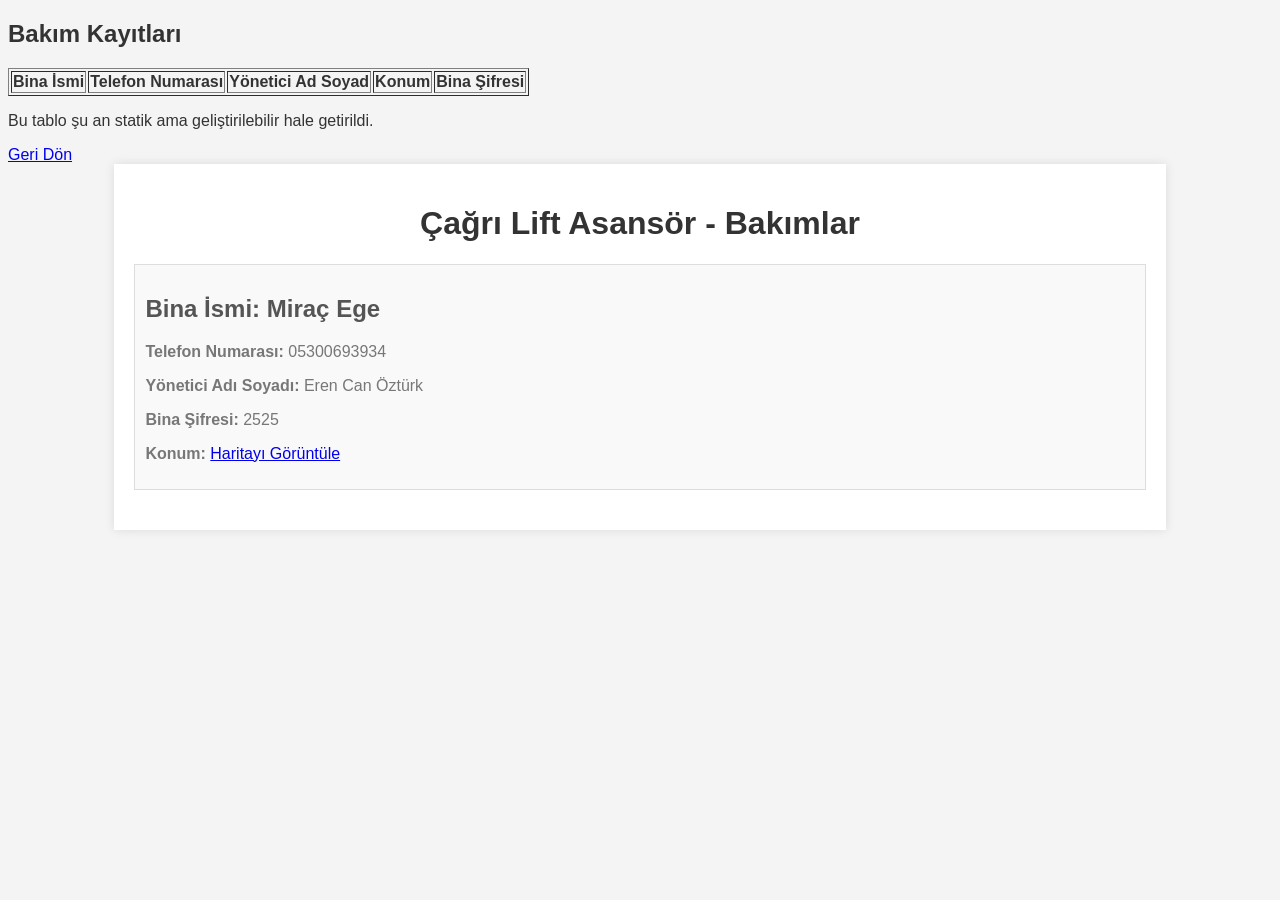
==== bakımlar.html @ 4c7fc6a7 "Update and rename bakimlar.html to bakımlar.html" ====
<!DOCTYPE html>
<html lang="tr">
<head>
  <meta charset="UTF-8">
  <title>Bakım Kayıtları</title>
</head>
<body>
  <h2>Bakım Kayıtları</h2>
  <table border="1">
    <tr>
      <th>Bina İsmi</th>
      <th>Telefon Numarası</th>
      <th>Yönetici Ad Soyad</th>
      <th>Konum</th>
      <th>Bina Şifresi</th>
    </tr>
    <!-- Kayıtlar buraya eklenecek -->
  </table>
  <p>Bu tablo şu an statik ama geliştirilebilir hale getirildi.</p>
  <a href="panel.html">Geri Dön</a>
</body>
</html>
<!DOCTYPE html>
<html lang="tr">
<head>
    <meta charset="UTF-8">
    <meta name="viewport" content="width=device-width, initial-scale=1.0">
    <title>Çağrı Lift Asansör - Bakımlar</title>
    <style>
        body {
            font-family: Arial, sans-serif;
            background-color: #f4f4f4;
            color: #333;
        }
        .container {
            width: 80%;
            margin: 0 auto;
            background-color: #fff;
            padding: 20px;
            box-shadow: 0 0 10px rgba(0, 0, 0, 0.1);
        }
        h1 {
            text-align: center;
            color: #333;
        }
        .info {
            margin: 20px 0;
            padding: 10px;
            background-color: #f9f9f9;
            border: 1px solid #ddd;
        }
        .info h2 {
            color: #555;
        }
        .info p {
            color: #777;
        }
    </style>
</head>
<body>

    <div class="container">
        <h1>Çağrı Lift Asansör - Bakımlar</h1>

        <div class="info">
            <h2>Bina İsmi: Miraç Ege</h2>
            <p><strong>Telefon Numarası:</strong> 05300693934</p>
            <p><strong>Yönetici Adı Soyadı:</strong> Eren Can Öztürk</p>
            <p><strong>Bina Şifresi:</strong> 2525</p>
            <p><strong>Konum:</strong> <a href="https://maps.app.goo.gl/BYBGS7PiTQJN5ioKA" target="_blank">Haritayı Görüntüle</a></p>
        </div>
    </div>

</body>
</html>
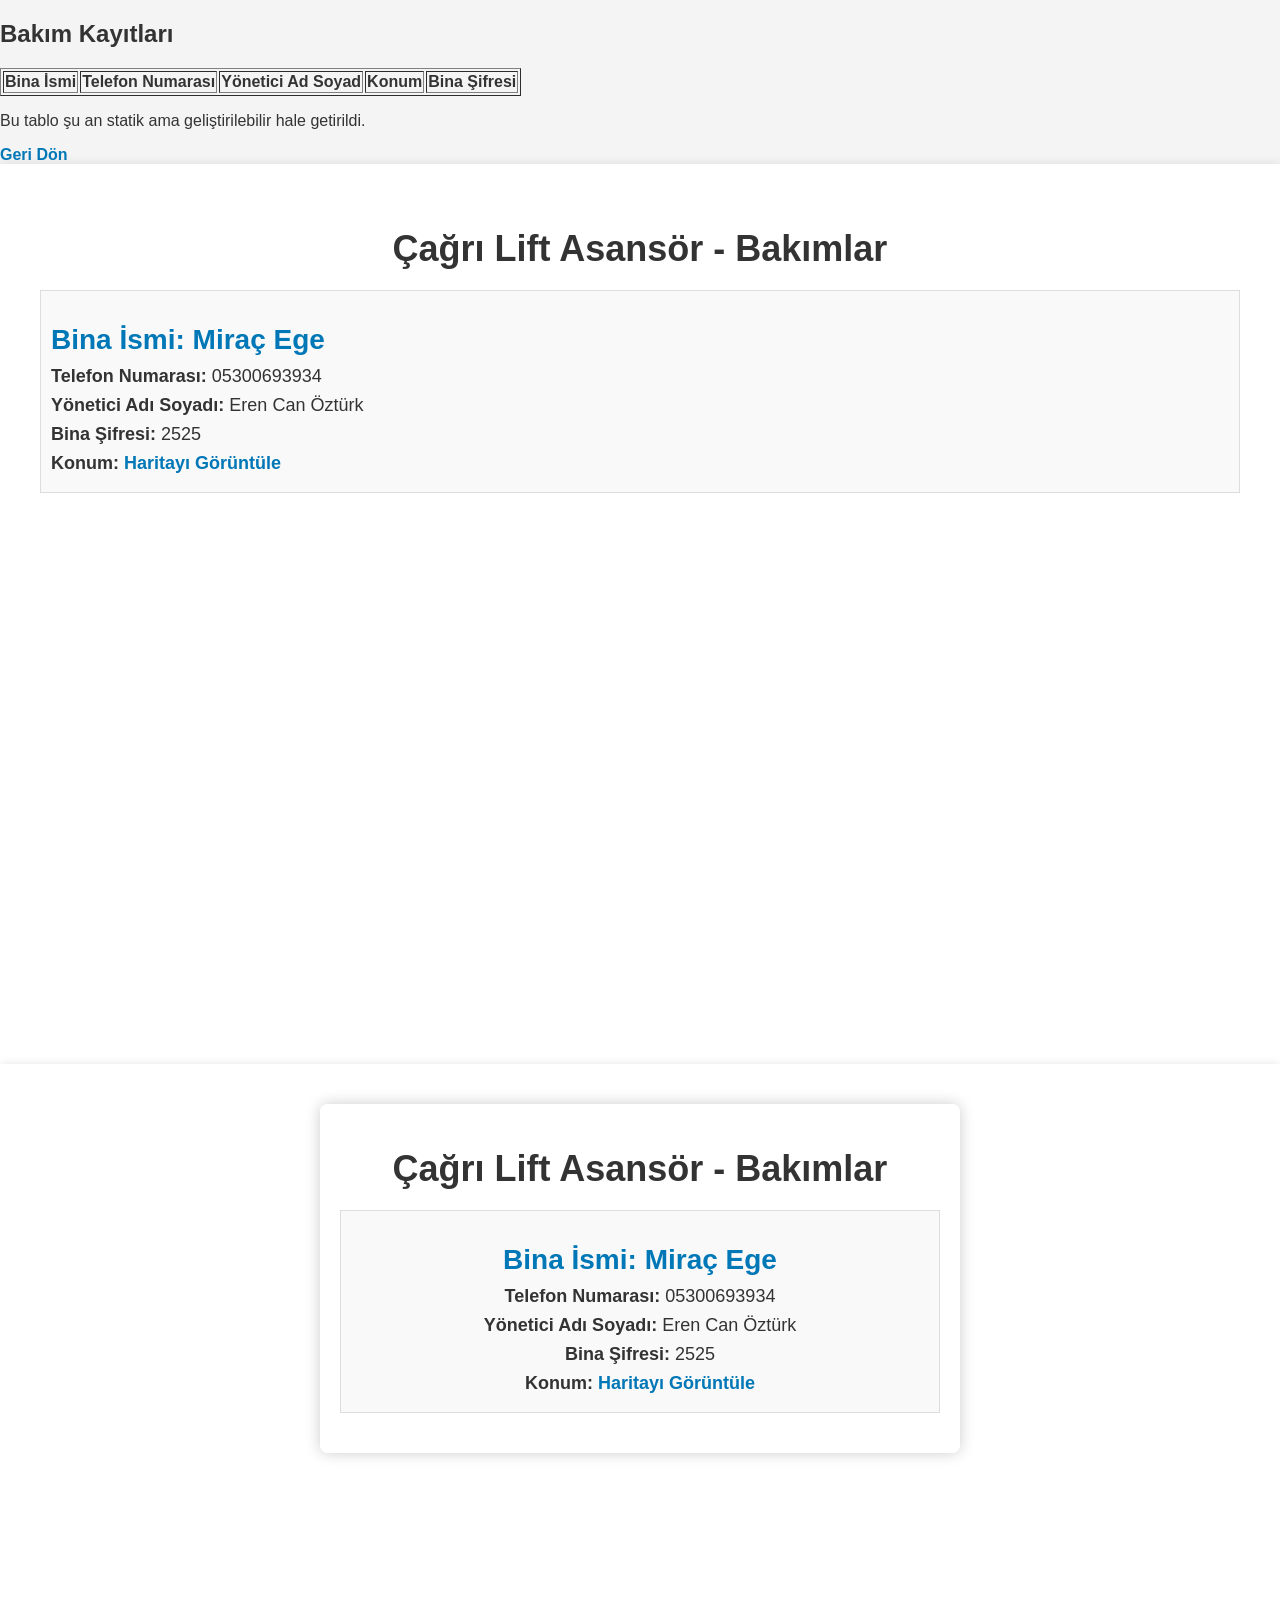
==== commit 06b2759c: "Update bakımlar.html" ====
--- a/bakımlar.html
+++ b/bakımlar.html
@@ -73,4 +73,89 @@
 
 </body>
 </html>
+<!DOCTYPE html>
+<html lang="tr">
+<head>
+    <meta charset="UTF-8">
+    <meta name="viewport" content="width=device-width, initial-scale=1.0">
+    <title>Çağrı Lift Asansör - Bakımlar</title>
+    <style>
+        /* Genel sayfa stil ayarları */
+        body {
+            font-family: Arial, sans-serif;
+            background-color: #f4f4f4;
+            color: #333;
+            margin: 0;
+            padding: 0;
+        }
 
+        /* Arka plana asansör resmi */
+        .container {
+            width: 100%;
+            height: 100vh;
+            background-image: url('https://link-to-your-elevator-image.jpg'); /* Buraya asansör resminizin URL'sini koyun */
+            background-size: cover;
+            background-position: center;
+            padding: 40px;
+            box-sizing: border-box;
+        }
+
+        /* Tema için yazı ve içerik düzeni */
+        .content {
+            background-color: rgba(255, 255, 255, 0.8); /* Yarı saydam beyaz arka plan */
+            border-radius: 8px;
+            padding: 20px;
+            max-width: 600px;
+            margin: 0 auto;
+            text-align: center;
+            box-shadow: 0 0 15px rgba(0, 0, 0, 0.2);
+        }
+
+        h1 {
+            color: #333;
+            font-size: 36px;
+            margin-bottom: 20px;
+        }
+
+        .info h2 {
+            font-size: 28px;
+            margin-bottom: 10px;
+            color: #0077b6;
+        }
+
+        .info p {
+            font-size: 18px;
+            color: #333;
+            margin: 8px 0;
+        }
+
+        a {
+            color: #0077b6;
+            text-decoration: none;
+            font-weight: bold;
+        }
+
+        a:hover {
+            text-decoration: underline;
+        }
+    </style>
+</head>
+<body>
+
+    <div class="container">
+        <div class="content">
+            <h1>Çağrı Lift Asansör - Bakımlar</h1>
+
+            <div class="info">
+                <h2>Bina İsmi: Miraç Ege</h2>
+                <p><strong>Telefon Numarası:</strong> 05300693934</p>
+                <p><strong>Yönetici Adı Soyadı:</strong> Eren Can Öztürk</p>
+                <p><strong>Bina Şifresi:</strong> 2525</p>
+                <p><strong>Konum:</strong> <a href="https://maps.app.goo.gl/BYBGS7PiTQJN5ioKA" target="_blank">Haritayı Görüntüle</a></p>
+            </div>
+        </div>
+    </div>
+
+</body>
+</html>
+
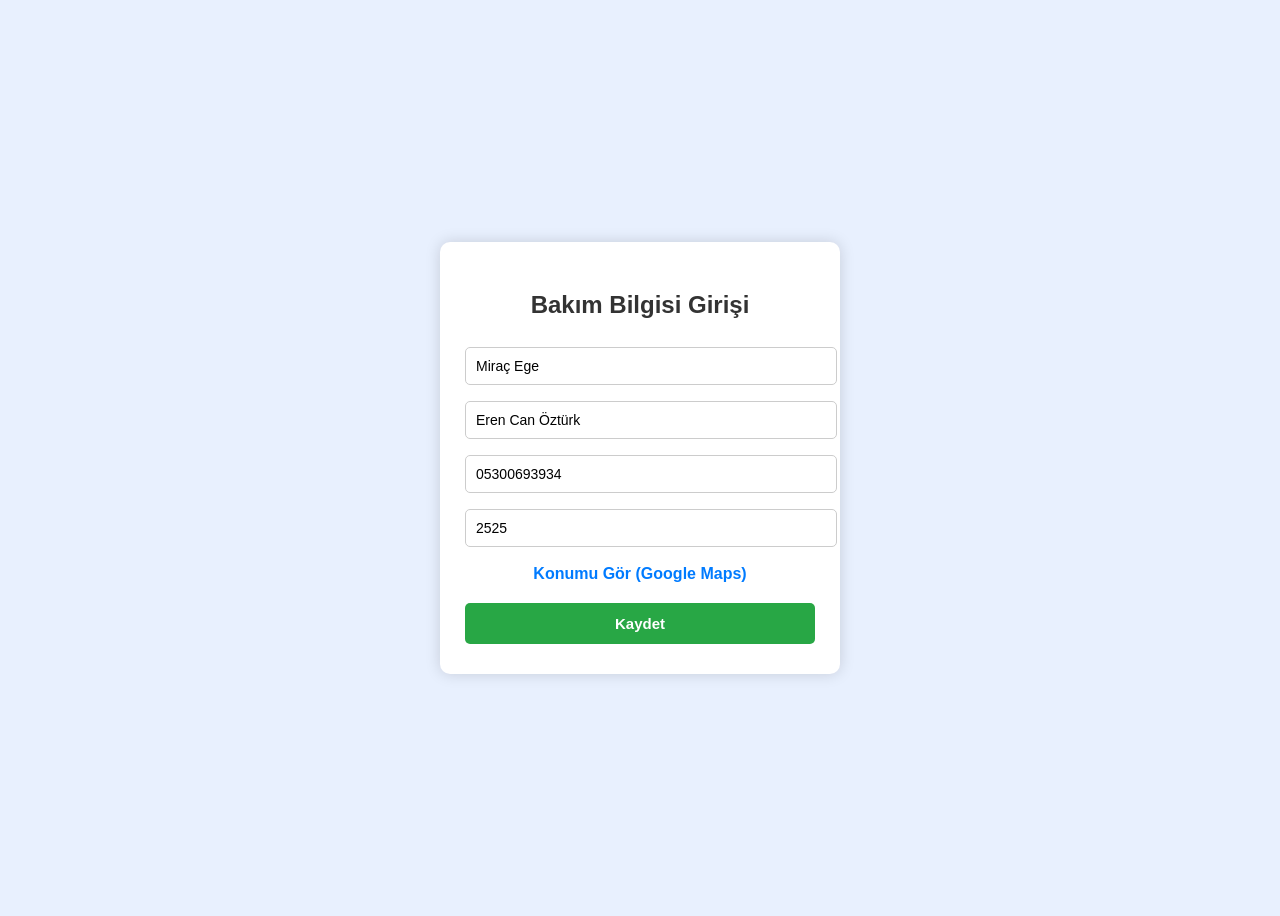
==== commit b18d6d57: "Update bakımlar.html" ====
--- a/bakımlar.html
+++ b/bakımlar.html
@@ -1,161 +1,77 @@
-<!DOCTYPE html>
-<html lang="tr">
-<head>
-  <meta charset="UTF-8">
-  <title>Bakım Kayıtları</title>
-</head>
-<body>
-  <h2>Bakım Kayıtları</h2>
-  <table border="1">
-    <tr>
-      <th>Bina İsmi</th>
-      <th>Telefon Numarası</th>
-      <th>Yönetici Ad Soyad</th>
-      <th>Konum</th>
-      <th>Bina Şifresi</th>
-    </tr>
-    <!-- Kayıtlar buraya eklenecek -->
-  </table>
-  <p>Bu tablo şu an statik ama geliştirilebilir hale getirildi.</p>
-  <a href="panel.html">Geri Dön</a>
-</body>
-</html>
 <!DOCTYPE html>
 <html lang="tr">
 <head>
     <meta charset="UTF-8">
     <meta name="viewport" content="width=device-width, initial-scale=1.0">
-    <title>Çağrı Lift Asansör - Bakımlar</title>
+    <title>Asansör Bakım Paneli</title>
     <style>
         body {
-            font-family: Arial, sans-serif;
-            background-color: #f4f4f4;
-            color: #333;
+            font-family: 'Segoe UI', Tahoma, Geneva, Verdana, sans-serif;
+            background-color: #e8f0fe;
+            display: flex;
+            justify-content: center;
+            align-items: center;
+            height: 100vh;
         }
-        .container {
-            width: 80%;
-            margin: 0 auto;
-            background-color: #fff;
-            padding: 20px;
-            box-shadow: 0 0 10px rgba(0, 0, 0, 0.1);
+        .panel {
+            background-color: #ffffff;
+            padding: 30px 25px;
+            border-radius: 10px;
+            width: 350px;
+            box-shadow: 0 0 15px rgba(0, 0, 0, 0.15);
         }
-        h1 {
+        h2 {
             text-align: center;
             color: #333;
+            margin-bottom: 20px;
         }
-        .info {
-            margin: 20px 0;
+        input[type="text"], input[type="tel"] {
+            width: 100%;
             padding: 10px;
-            background-color: #f9f9f9;
-            border: 1px solid #ddd;
+            margin: 8px 0;
+            border-radius: 5px;
+            border: 1px solid #ccc;
+            font-size: 14px;
         }
-        .info h2 {
-            color: #555;
+        .map-link {
+            display: block;
+            margin: 10px 0;
+            text-align: center;
+            color: #007bff;
+            text-decoration: none;
+            font-weight: bold;
         }
-        .info p {
-            color: #777;
+        .map-link:hover {
+            text-decoration: underline;
+        }
+        button {
+            width: 100%;
+            padding: 12px;
+            background-color: #28a745;
+            color: white;
+            font-weight: bold;
+            border: none;
+            border-radius: 5px;
+            margin-top: 10px;
+            cursor: pointer;
+            font-size: 15px;
+        }
+        button:hover {
+            background-color: #218838;
         }
     </style>
 </head>
 <body>
-
-    <div class="container">
-        <h1>Çağrı Lift Asansör - Bakımlar</h1>
-
-        <div class="info">
-            <h2>Bina İsmi: Miraç Ege</h2>
-            <p><strong>Telefon Numarası:</strong> 05300693934</p>
-            <p><strong>Yönetici Adı Soyadı:</strong> Eren Can Öztürk</p>
-            <p><strong>Bina Şifresi:</strong> 2525</p>
-            <p><strong>Konum:</strong> <a href="https://maps.app.goo.gl/BYBGS7PiTQJN5ioKA" target="_blank">Haritayı Görüntüle</a></p>
-        </div>
+    <div class="panel">
+        <h2>Bakım Bilgisi Girişi</h2>
+        <form>
+            <input type="text" name="bina_ismi" placeholder="Bina İsmi" value="Miraç Ege" required>
+            <input type="text" name="yonetici_adi" placeholder="Yönetici Ad Soyad" value="Eren Can Öztürk" required>
+            <input type="tel" name="telefon_no" placeholder="Telefon No" value="05300693934" required>
+            <input type="text" name="kapi_sifresi" placeholder="Kapı Şifresi" value="2525" required>
+            <a class="map-link" href="https://maps.app.goo.gl/w9rUWYG74wWwRJGz6" target="_blank">Konumu Gör (Google Maps)</a>
+            <button type="submit">Kaydet</button>
+        </form>
     </div>
-
 </body>
 </html>
-<!DOCTYPE html>
-<html lang="tr">
-<head>
-    <meta charset="UTF-8">
-    <meta name="viewport" content="width=device-width, initial-scale=1.0">
-    <title>Çağrı Lift Asansör - Bakımlar</title>
-    <style>
-        /* Genel sayfa stil ayarları */
-        body {
-            font-family: Arial, sans-serif;
-            background-color: #f4f4f4;
-            color: #333;
-            margin: 0;
-            padding: 0;
-        }
-
-        /* Arka plana asansör resmi */
-        .container {
-            width: 100%;
-            height: 100vh;
-            background-image: url('https://link-to-your-elevator-image.jpg'); /* Buraya asansör resminizin URL'sini koyun */
-            background-size: cover;
-            background-position: center;
-            padding: 40px;
-            box-sizing: border-box;
-        }
-
-        /* Tema için yazı ve içerik düzeni */
-        .content {
-            background-color: rgba(255, 255, 255, 0.8); /* Yarı saydam beyaz arka plan */
-            border-radius: 8px;
-            padding: 20px;
-            max-width: 600px;
-            margin: 0 auto;
-            text-align: center;
-            box-shadow: 0 0 15px rgba(0, 0, 0, 0.2);
-        }
-
-        h1 {
-            color: #333;
-            font-size: 36px;
-            margin-bottom: 20px;
-        }
-
-        .info h2 {
-            font-size: 28px;
-            margin-bottom: 10px;
-            color: #0077b6;
-        }
-
-        .info p {
-            font-size: 18px;
-            color: #333;
-            margin: 8px 0;
-        }
-
-        a {
-            color: #0077b6;
-            text-decoration: none;
-            font-weight: bold;
-        }
-
-        a:hover {
-            text-decoration: underline;
-        }
-    </style>
-</head>
-<body>
-
-    <div class="container">
-        <div class="content">
-            <h1>Çağrı Lift Asansör - Bakımlar</h1>
-
-            <div class="info">
-                <h2>Bina İsmi: Miraç Ege</h2>
-                <p><strong>Telefon Numarası:</strong> 05300693934</p>
-                <p><strong>Yönetici Adı Soyadı:</strong> Eren Can Öztürk</p>
-                <p><strong>Bina Şifresi:</strong> 2525</p>
-                <p><strong>Konum:</strong> <a href="https://maps.app.goo.gl/BYBGS7PiTQJN5ioKA" target="_blank">Haritayı Görüntüle</a></p>
-            </div>
-        </div>
-    </div>
-
-</body>
-</html>
-
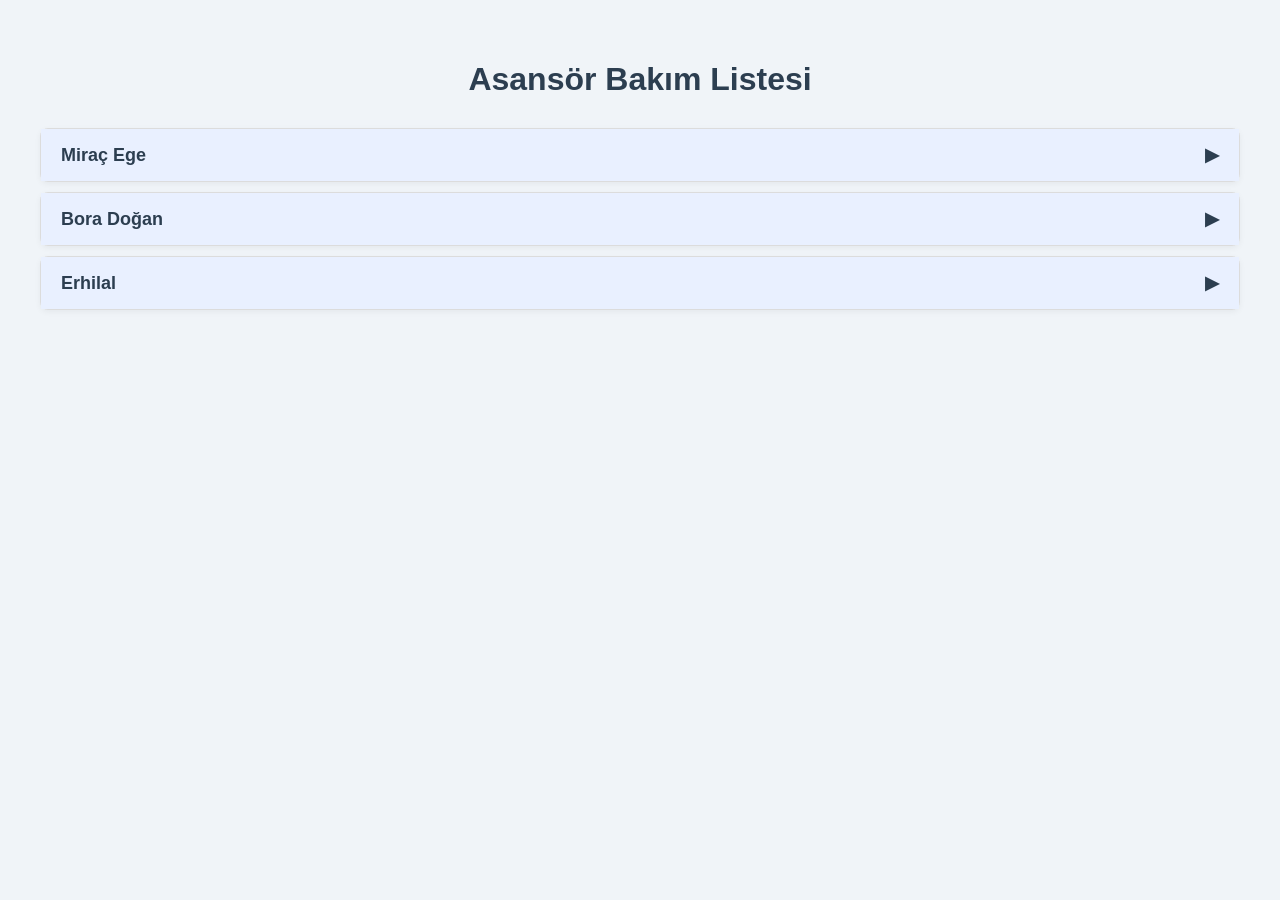
==== commit 0eb98f0a: "Create bakımlar.html" ====
--- a/bakımlar.html
+++ b/bakımlar.html
@@ -1,77 +1,142 @@
 <!DOCTYPE html>
 <html lang="tr">
 <head>
-    <meta charset="UTF-8">
-    <meta name="viewport" content="width=device-width, initial-scale=1.0">
-    <title>Asansör Bakım Paneli</title>
-    <style>
-        body {
-            font-family: 'Segoe UI', Tahoma, Geneva, Verdana, sans-serif;
-            background-color: #e8f0fe;
-            display: flex;
-            justify-content: center;
-            align-items: center;
-            height: 100vh;
-        }
-        .panel {
-            background-color: #ffffff;
-            padding: 30px 25px;
-            border-radius: 10px;
-            width: 350px;
-            box-shadow: 0 0 15px rgba(0, 0, 0, 0.15);
-        }
-        h2 {
-            text-align: center;
-            color: #333;
-            margin-bottom: 20px;
-        }
-        input[type="text"], input[type="tel"] {
-            width: 100%;
-            padding: 10px;
-            margin: 8px 0;
-            border-radius: 5px;
-            border: 1px solid #ccc;
-            font-size: 14px;
-        }
-        .map-link {
-            display: block;
-            margin: 10px 0;
-            text-align: center;
-            color: #007bff;
-            text-decoration: none;
-            font-weight: bold;
-        }
-        .map-link:hover {
-            text-decoration: underline;
-        }
-        button {
-            width: 100%;
-            padding: 12px;
-            background-color: #28a745;
-            color: white;
-            font-weight: bold;
-            border: none;
-            border-radius: 5px;
-            margin-top: 10px;
-            cursor: pointer;
-            font-size: 15px;
-        }
-        button:hover {
-            background-color: #218838;
-        }
-    </style>
+  <meta charset="UTF-8" />
+  <meta name="viewport" content="width=device-width, initial-scale=1.0"/>
+  <title>Asansör Bakım Listesi</title>
+  <style>
+    body {
+      font-family: 'Segoe UI', sans-serif;
+      background-color: #f0f4f8;
+      margin: 0;
+      padding: 40px;
+    }
+
+    h1 {
+      text-align: center;
+      color: #2c3e50;
+      margin-bottom: 30px;
+    }
+
+    .building {
+      background-color: #ffffff;
+      border: 1px solid #dcdcdc;
+      border-radius: 8px;
+      margin-bottom: 10px;
+      box-shadow: 0 2px 6px rgba(0,0,0,0.05);
+    }
+
+    .building-header {
+      padding: 15px 20px;
+      font-size: 18px;
+      font-weight: bold;
+      color: #2c3e50;
+      cursor: pointer;
+      display: flex;
+      justify-content: space-between;
+      align-items: center;
+      background-color: #e9f0ff;
+    }
+
+    .building-details {
+      display: none;
+      padding: 20px;
+      border-top: 1px solid #dcdcdc;
+      background-color: #fbfbfb;
+    }
+
+    .detail-row {
+      margin-bottom: 10px;
+    }
+
+    .detail-title {
+      font-weight: bold;
+      color: #2c3e50;
+    }
+
+    .detail-value {
+      color: #34495e;
+    }
+
+    .map-link {
+      color: #007bff;
+      text-decoration: none;
+    }
+
+    .map-link:hover {
+      text-decoration: underline;
+    }
+
+    .arrow {
+      transition: 0.3s ease;
+    }
+
+    .arrow.rotate {
+      transform: rotate(90deg);
+    }
+  </style>
 </head>
 <body>
-    <div class="panel">
-        <h2>Bakım Bilgisi Girişi</h2>
-        <form>
-            <input type="text" name="bina_ismi" placeholder="Bina İsmi" value="Miraç Ege" required>
-            <input type="text" name="yonetici_adi" placeholder="Yönetici Ad Soyad" value="Eren Can Öztürk" required>
-            <input type="tel" name="telefon_no" placeholder="Telefon No" value="05300693934" required>
-            <input type="text" name="kapi_sifresi" placeholder="Kapı Şifresi" value="2525" required>
-            <a class="map-link" href="https://maps.app.goo.gl/w9rUWYG74wWwRJGz6" target="_blank">Konumu Gör (Google Maps)</a>
-            <button type="submit">Kaydet</button>
-        </form>
+  <h1>Asansör Bakım Listesi</h1>
+
+  <!-- BİNA 1 -->
+  <div class="building">
+    <div class="building-header" onclick="toggleDetails(this)">
+      Miraç Ege
+      <span class="arrow">▶</span>
     </div>
+    <div class="building-details">
+      <div class="detail-row"><span class="detail-title">Yönetici Ad Soyad:</span> <span class="detail-value">Eren Can Öztürk</span></div>
+      <div class="detail-row"><span class="detail-title">Telefon No:</span> <span class="detail-value">05300693934</span></div>
+      <div class="detail-row"><span class="detail-title">Kapı Şifresi:</span> <span class="detail-value">2525</span></div>
+      <div class="detail-row"><span class="detail-title">Konum:</span> <a class="map-link" href="https://maps.app.goo.gl/w9rUWYG74wWwRJGz6" target="_blank">Haritada Gör</a></div>
+    </div>
+  </div>
+
+  <!-- BİNA 2 -->
+  <div class="building">
+    <div class="building-header" onclick="toggleDetails(this)">
+      Bora Doğan
+      <span class="arrow">▶</span>
+    </div>
+    <div class="building-details">
+      <div class="detail-row"><span class="detail-title">Yönetici Ad Soyad:</span> <span class="detail-value">Bora Doğan</span></div>
+      <div class="detail-row"><span class="detail-title">Telefon No:</span> <span class="detail-value">05551112233</span></div>
+      <div class="detail-row"><span class="detail-title">Kapı Şifresi:</span> <span class="detail-value">1984</span></div>
+      <div class="detail-row"><span class="detail-title">Konum:</span> <a class="map-link" href="https://maps.google.com" target="_blank">Haritada Gör</a></div>
+    </div>
+  </div>
+
+  <!-- BİNA 3 -->
+  <div class="building">
+    <div class="building-header" onclick="toggleDetails(this)">
+      Erhilal
+      <span class="arrow">▶</span>
+    </div>
+    <div class="building-details">
+      <div class="detail-row"><span class="detail-title">Yönetici Ad Soyad:</span> <span class="detail-value">Hilal Yılmaz</span></div>
+      <div class="detail-row"><span class="detail-title">Telefon No:</span> <span class="detail-value">05001234567</span></div>
+      <div class="detail-row"><span class="detail-title">Kapı Şifresi:</span> <span class="detail-value">4455</span></div>
+      <div class="detail-row"><span class="detail-title">Konum:</span> <a class="map-link" href="https://maps.google.com" target="_blank">Haritada Gör</a></div>
+    </div>
+  </div>
+
+  <script>
+    function toggleDetails(header) {
+      const details = header.nextElementSibling;
+      const arrow = header.querySelector('.arrow');
+      const isVisible = details.style.display === "block";
+
+      // Tümünü kapat
+      document.querySelectorAll('.building-details').forEach(el => el.style.display = "none");
+      document.querySelectorAll('.arrow').forEach(a => a.classList.remove("rotate"));
+
+      // Eğer açık değilse aç
+      if (!isVisible) {
+        details.style.display = "block";
+        arrow.classList.add("rotate");
+      }
+    }
+  </script>
 </body>
 </html>
